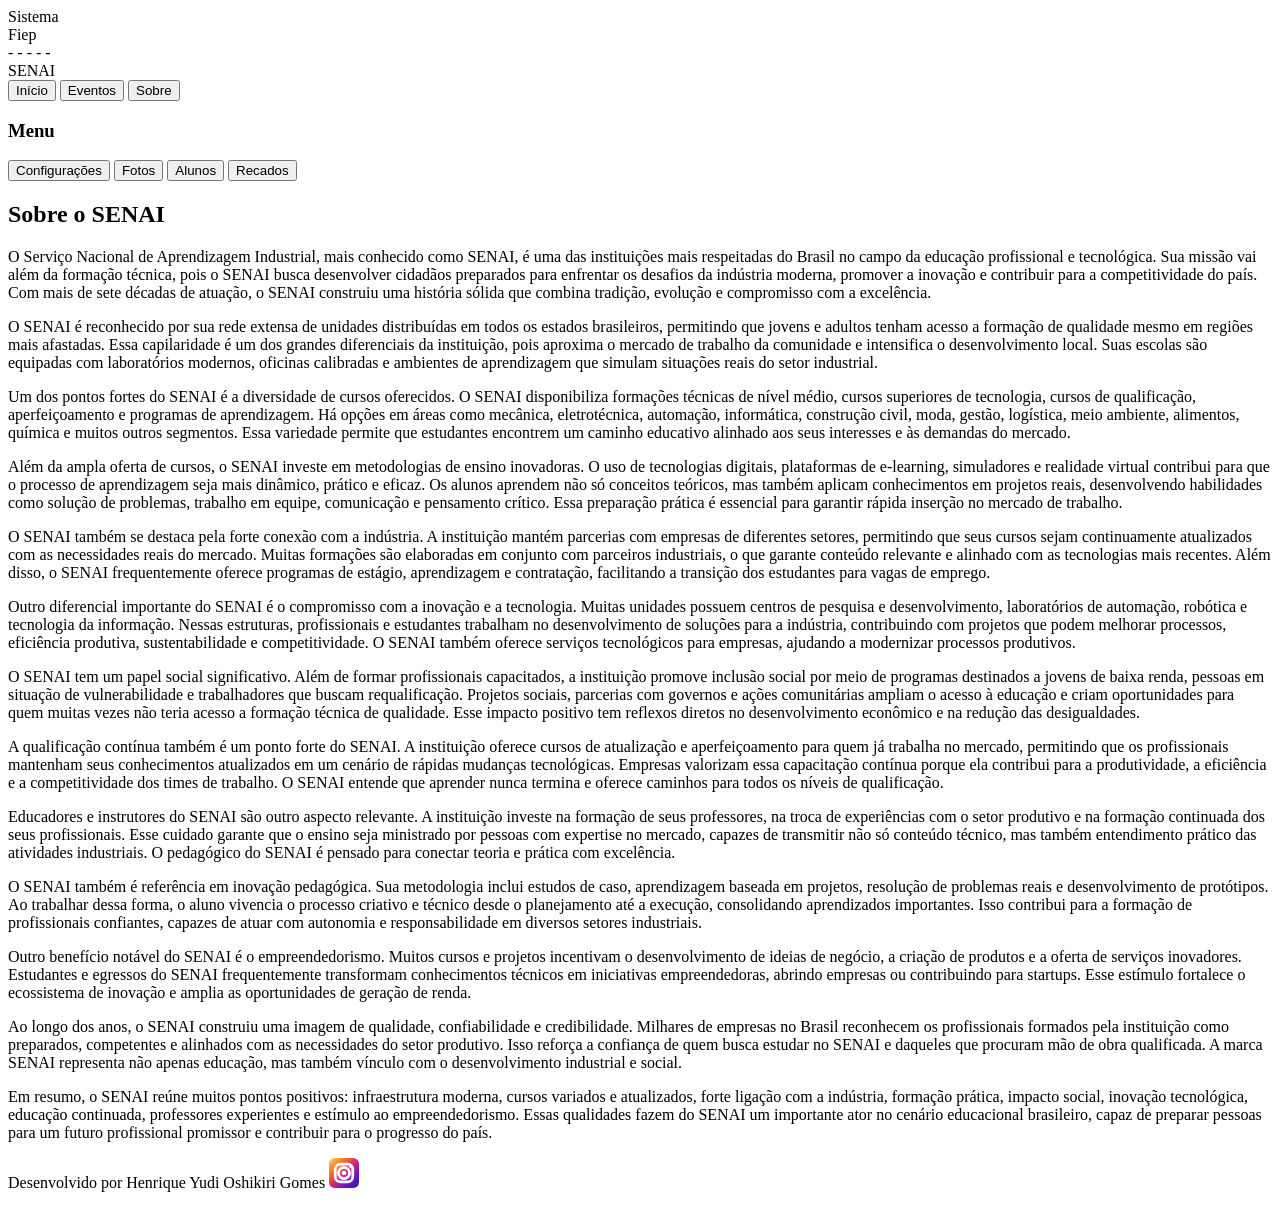
==== index.html @ a62181f9 "1" ====
<!DOCTYPE html>
<html lang="pt-br">
<head>
    <meta charset="UTF-8">
    <meta name="viewport" content="width=device-width, initial-scale=1.0">
    <title>Página SENAI</title>
    <link rel="stylesheet" href="style.css">
    <script src="script.js" defer></script>
</head>
<body>
    <header class="page-header">
        <div class="header-brand">
            <span class="header-title">Sistema<br><span class="header-subtitle">Fiep</span></span>
            <div class="header-lines">
                <span>-</span>
                <span>-</span>
                <span>-</span>
                <span>-</span>
                <span>-</span>
            </div>
            <span class="header-senai">SENAI</span>
        </div>
        <nav class="top-nav">
            <button type="button" onclick="window.location.href='inicio.html'">Início</button>
            <button type="button" onclick="window.location.href='eventos.html'">Eventos</button>
            <button type="button" onclick="window.location.href='sobre.html'">Sobre</button>
        </nav>
    </header>
    <main class="content">
        <aside class="side-menu">
            <div class="menu-card">
                <h3>Menu</h3>
                <button type="button" onclick="window.location.href='configuracoes.html'">Configurações</button>
                <button type="button">Fotos</button>
                <button type="button">Alunos</button>
                <button type="button">Recados</button>
            </div>
        </aside>
        <section class="main-content">
            <h2>Sobre o SENAI</h2>
            <p>O Serviço Nacional de Aprendizagem Industrial, mais conhecido como SENAI, é uma das instituições mais respeitadas do Brasil no campo da educação profissional e tecnológica. Sua missão vai além da formação técnica, pois o SENAI busca desenvolver cidadãos preparados para enfrentar os desafios da indústria moderna, promover a inovação e contribuir para a competitividade do país. Com mais de sete décadas de atuação, o SENAI construiu uma história sólida que combina tradição, evolução e compromisso com a excelência.</p>
            <p>O SENAI é reconhecido por sua rede extensa de unidades distribuídas em todos os estados brasileiros, permitindo que jovens e adultos tenham acesso a formação de qualidade mesmo em regiões mais afastadas. Essa capilaridade é um dos grandes diferenciais da instituição, pois aproxima o mercado de trabalho da comunidade e intensifica o desenvolvimento local. Suas escolas são equipadas com laboratórios modernos, oficinas calibradas e ambientes de aprendizagem que simulam situações reais do setor industrial.</p>
            <p>Um dos pontos fortes do SENAI é a diversidade de cursos oferecidos. O SENAI disponibiliza formações técnicas de nível médio, cursos superiores de tecnologia, cursos de qualificação, aperfeiçoamento e programas de aprendizagem. Há opções em áreas como mecânica, eletrotécnica, automação, informática, construção civil, moda, gestão, logística, meio ambiente, alimentos, química e muitos outros segmentos. Essa variedade permite que estudantes encontrem um caminho educativo alinhado aos seus interesses e às demandas do mercado.</p>
            <p>Além da ampla oferta de cursos, o SENAI investe em metodologias de ensino inovadoras. O uso de tecnologias digitais, plataformas de e-learning, simuladores e realidade virtual contribui para que o processo de aprendizagem seja mais dinâmico, prático e eficaz. Os alunos aprendem não só conceitos teóricos, mas também aplicam conhecimentos em projetos reais, desenvolvendo habilidades como solução de problemas, trabalho em equipe, comunicação e pensamento crítico. Essa preparação prática é essencial para garantir rápida inserção no mercado de trabalho.</p>
            <p>O SENAI também se destaca pela forte conexão com a indústria. A instituição mantém parcerias com empresas de diferentes setores, permitindo que seus cursos sejam continuamente atualizados com as necessidades reais do mercado. Muitas formações são elaboradas em conjunto com parceiros industriais, o que garante conteúdo relevante e alinhado com as tecnologias mais recentes. Além disso, o SENAI frequentemente oferece programas de estágio, aprendizagem e contratação, facilitando a transição dos estudantes para vagas de emprego.</p>
            <p>Outro diferencial importante do SENAI é o compromisso com a inovação e a tecnologia. Muitas unidades possuem centros de pesquisa e desenvolvimento, laboratórios de automação, robótica e tecnologia da informação. Nessas estruturas, profissionais e estudantes trabalham no desenvolvimento de soluções para a indústria, contribuindo com projetos que podem melhorar processos, eficiência produtiva, sustentabilidade e competitividade. O SENAI também oferece serviços tecnológicos para empresas, ajudando a modernizar processos produtivos.</p>
            <p>O SENAI tem um papel social significativo. Além de formar profissionais capacitados, a instituição promove inclusão social por meio de programas destinados a jovens de baixa renda, pessoas em situação de vulnerabilidade e trabalhadores que buscam requalificação. Projetos sociais, parcerias com governos e ações comunitárias ampliam o acesso à educação e criam oportunidades para quem muitas vezes não teria acesso a formação técnica de qualidade. Esse impacto positivo tem reflexos diretos no desenvolvimento econômico e na redução das desigualdades.</p>
            <p>A qualificação contínua também é um ponto forte do SENAI. A instituição oferece cursos de atualização e aperfeiçoamento para quem já trabalha no mercado, permitindo que os profissionais mantenham seus conhecimentos atualizados em um cenário de rápidas mudanças tecnológicas. Empresas valorizam essa capacitação contínua porque ela contribui para a produtividade, a eficiência e a competitividade dos times de trabalho. O SENAI entende que aprender nunca termina e oferece caminhos para todos os níveis de qualificação.</p>
            <p>Educadores e instrutores do SENAI são outro aspecto relevante. A instituição investe na formação de seus professores, na troca de experiências com o setor produtivo e na formação continuada dos seus profissionais. Esse cuidado garante que o ensino seja ministrado por pessoas com expertise no mercado, capazes de transmitir não só conteúdo técnico, mas também entendimento prático das atividades industriais. O pedagógico do SENAI é pensado para conectar teoria e prática com excelência.</p>
            <p>O SENAI também é referência em inovação pedagógica. Sua metodologia inclui estudos de caso, aprendizagem baseada em projetos, resolução de problemas reais e desenvolvimento de protótipos. Ao trabalhar dessa forma, o aluno vivencia o processo criativo e técnico desde o planejamento até a execução, consolidando aprendizados importantes. Isso contribui para a formação de profissionais confiantes, capazes de atuar com autonomia e responsabilidade em diversos setores industriais.</p>
            <p>Outro benefício notável do SENAI é o empreendedorismo. Muitos cursos e projetos incentivam o desenvolvimento de ideias de negócio, a criação de produtos e a oferta de serviços inovadores. Estudantes e egressos do SENAI frequentemente transformam conhecimentos técnicos em iniciativas empreendedoras, abrindo empresas ou contribuindo para startups. Esse estímulo fortalece o ecossistema de inovação e amplia as oportunidades de geração de renda.</p>
            <p>Ao longo dos anos, o SENAI construiu uma imagem de qualidade, confiabilidade e credibilidade. Milhares de empresas no Brasil reconhecem os profissionais formados pela instituição como preparados, competentes e alinhados com as necessidades do setor produtivo. Isso reforça a confiança de quem busca estudar no SENAI e daqueles que procuram mão de obra qualificada. A marca SENAI representa não apenas educação, mas também vínculo com o desenvolvimento industrial e social.</p>
            <p>Em resumo, o SENAI reúne muitos pontos positivos: infraestrutura moderna, cursos variados e atualizados, forte ligação com a indústria, formação prática, impacto social, inovação tecnológica, educação continuada, professores experientes e estímulo ao empreendedorismo. Essas qualidades fazem do SENAI um importante ator no cenário educacional brasileiro, capaz de preparar pessoas para um futuro profissional promissor e contribuir para o progresso do país.</p>
        </section>
    </main>
    <footer>
        <p>Desenvolvido por Henrique Yudi Oshikiri Gomes
            <span class="social-links">
                <a href="#" title="Instagram"><img src="data:image/svg+xml,%3Csvg xmlns='http://www.w3.org/2000/svg' viewBox='0 0 512 512'%3E%3Cdefs%3E%3ClinearGradient id='g' x1='0%25' y1='0%25' x2='100%25' y2='100%25'%3E%3Cstop offset='0%25' stop-color='%23feda75'/%3E%3Cstop offset='25%25' stop-color='%23fa7e1e'/%3E%3Cstop offset='50%25' stop-color='%23d62976'/%3E%3Cstop offset='75%25' stop-color='%236a11cb'/%3E%3Cstop offset='100%25' stop-color='%232a2a72'/%3E%3C/linearGradient%3E%3C/defs%3E%3Crect width='512' height='512' rx='96' fill='url(%23g)'/%3E%3Crect x='106' y='106' width='300' height='300' rx='90' fill='none' stroke='%23fff' stroke-width='48'/%3E%3Ccircle cx='256' cy='256' r='94' fill='none' stroke='%23fff' stroke-width='48'/%3E%3Ccircle cx='256' cy='256' r='40' fill='%23fff'/%3E%3Ccircle cx='370' cy='142' r='28' fill='%23fff'/%3E%3C/svg%3E" alt="Instagram" width="30" height="30"></a>
                <a href="#" title="GitHub"><img src="data:image/svg+xml,%3Csvg xmlns='http://www.w3.org/2000/svg' viewBox='0 0 24 24'%3E%3Cpath fill='%23fff' d='M12 0C5.37 0 0 5.37 0 12c0 5.3 3.44 9.8 8.21 11.39.6.11.82-.26.82-.58 0-.29-.01-1.04-.02-2.05-3.34.73-4.04-1.61-4.04-1.61-.55-1.4-1.35-1.77-1.35-1.77-1.1-.75.08-.74.08-.74 1.22.09 1.86 1.24 1.86 1.24 1.08 1.84 2.83 1.31 3.52 1 .11-.78.42-1.31.76-1.61-2.67-.3-5.47-1.34-5.47-5.97 0-1.32.47-2.39 1.24-3.23-.12-.3-.54-1.52.12-3.17 0 0 1.01-.32 3.3 1.23a11.52 11.52 0 013.01-.4c1.02 0 2.05.14 3.01.4 2.28-1.55 3.29-1.23 3.29-1.23.66 1.65.24 2.87.12 3.17.77.84 1.24 1.91 1.24 3.23 0 4.64-2.81 5.66-5.48 5.96.43.37.81 1.1.81 2.22 0 1.61-.01 2.91-.01 3.31 0 .32.21.7.82.58C20.56 21.8 24 17.3 24 12c0-6.63-5.37-12-12-12z'/%3E%3C/svg%3E" alt="GitHub" width="30" height="30"></a>
            </span>
        </p>
    </footer>
</body>
</html
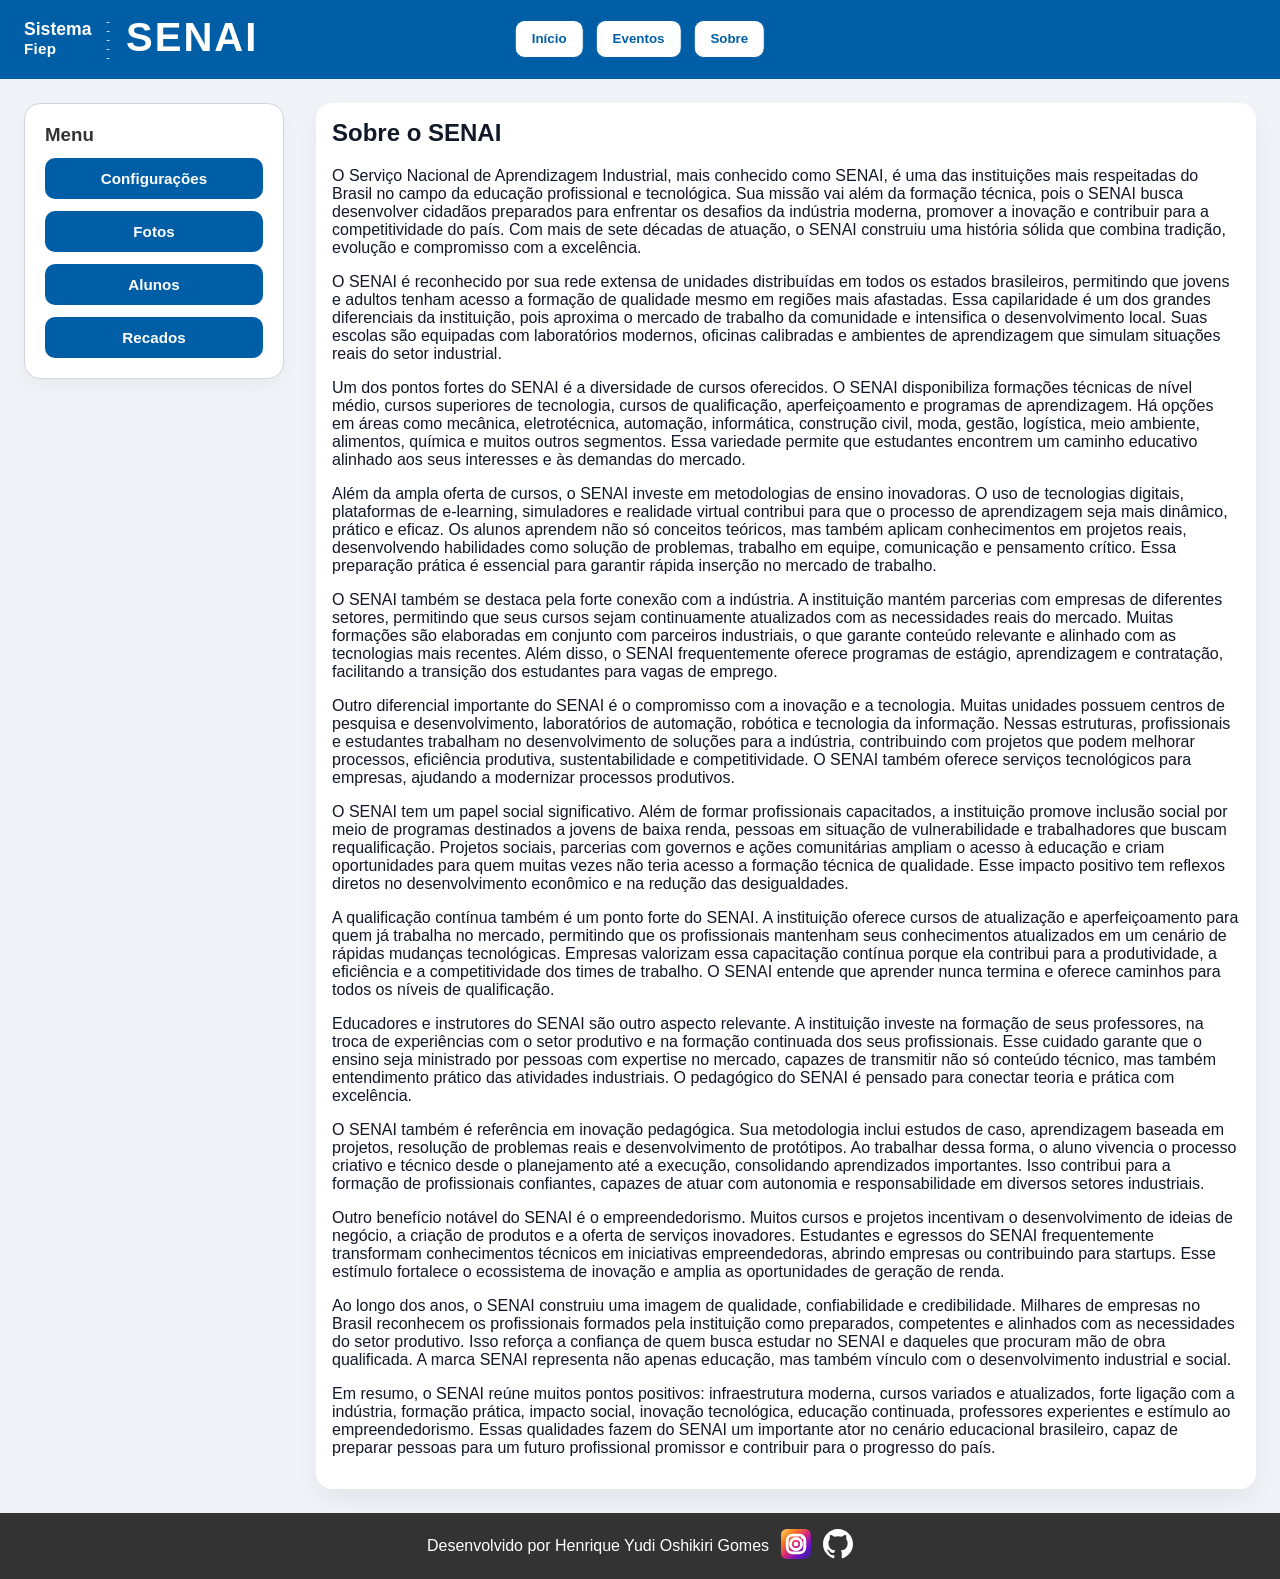
==== commit 720fb57c: "Add files via upload" ====
--- a/index.html
+++ b/index.html
@@ -5,7 +5,6 @@
     <meta name="viewport" content="width=device-width, initial-scale=1.0">
     <title>Página SENAI</title>
     <link rel="stylesheet" href="style.css">
-    <script src="script.js" defer></script>
 </head>
 <body>
     <header class="page-header">
@@ -21,19 +20,19 @@
             <span class="header-senai">SENAI</span>
         </div>
         <nav class="top-nav">
-            <button type="button" onclick="window.location.href='inicio.html'">Início</button>
-            <button type="button" onclick="window.location.href='eventos.html'">Eventos</button>
-            <button type="button" onclick="window.location.href='sobre.html'">Sobre</button>
+            <a href="inicio.html"><button type="button">Início</button></a>
+            <a href="eventos.html"><button type="button">Eventos</button></a>
+            <a href="sobre.html"><button type="button">Sobre</button></a>
         </nav>
     </header>
     <main class="content">
         <aside class="side-menu">
             <div class="menu-card">
                 <h3>Menu</h3>
-                <button type="button" onclick="window.location.href='configuracoes.html'">Configurações</button>
-                <button type="button">Fotos</button>
-                <button type="button">Alunos</button>
-                <button type="button">Recados</button>
+                <a href="configuracoes.html"><button type="button">Configurações</button></a>
+                <a href="fotos.html"><button type="button">Fotos</button></a>
+                <a href="alunos.html"><button type="button">Alunos</button></a>
+                <a href="recados.html"><button type="button">Recados</button></a>
             </div>
         </aside>
         <section class="main-content">
--- a/style.css
+++ b/style.css
@@ -0,0 +1,448 @@
+:root {
+    --bg: #f0f4f8;
+    --page-bg: #ffffff;
+    --card-bg: #ffffff;
+    --text: #111827;
+    --secondary-text: #333333;
+    --border: #d1d5db;
+    --button-bg: #005ea6;
+    --button-hover: #00457d;
+    --footer-bg: #333333;
+    --footer-text: #ffffff;
+    --shadow: 0 12px 24px rgba(15, 23, 42, 0.06);
+}
+
+body {
+    font-family: Arial, sans-serif;
+    margin: 0;
+    padding: 0;
+    display: flex;
+    flex-direction: column;
+    min-height: 100vh;
+    background-color: var(--bg);
+    color: var(--text);
+}
+
+main.content {
+    display: flex;
+    gap: 2rem;
+    flex: 1;
+    padding: 1.5rem;
+}
+
+.page-header {
+    background-color: var(--button-bg);
+    border-bottom: 1px solid var(--button-bg);
+    padding: 1rem 1.5rem;
+    position: relative;
+    display: flex;
+    align-items: center;
+}
+
+.header-title {
+    color: white;
+    font-size: 1.1rem;
+    font-weight: 700;
+    line-height: 1.1;
+    z-index: 1;
+}
+
+.header-subtitle {
+    display: block;
+    color: white;
+    font-size: 0.95rem;
+    font-weight: 700;
+    margin-top: 0.15rem;
+    letter-spacing: 0.02em;
+}
+
+.header-brand {
+    display: flex;
+    align-items: center;
+    gap: 1rem;
+}
+
+.header-lines {
+    display: flex;
+    flex-direction: column;
+    gap: 0.08rem;
+    color: rgba(255, 255, 255, 0.9);
+    font-size: 0.48rem;
+    font-weight: 700;
+    line-height: 1;
+    padding-top: 0.15rem;
+}
+
+.header-lines span {
+    display: block;
+    transform-origin: center;
+    transform: scaleX(1.5);
+}
+
+.header-senai {
+    color: white;
+    font-size: 2.5rem;
+    font-weight: 900;
+    letter-spacing: 0.05em;
+    line-height: 1;
+    margin-top: -0.2rem;
+}
+
+.top-nav {
+    position: absolute;
+    left: 50%;
+    transform: translateX(-50%);
+    display: flex;
+    gap: 0.75rem;
+}
+
+.top-nav button {
+    background-color: #ffffff;
+    border: 1px solid var(--button-bg);
+    border-radius: 10px;
+    color: var(--button-bg);
+    padding: 0.65rem 1rem;
+    font-weight: 700;
+    cursor: pointer;
+    transition: all 0.2s ease;
+}
+
+.top-nav button:hover {
+    background-color: var(--button-bg);
+    color: white;
+}
+
+.main-content {
+    flex: 1;
+    padding: 1rem;
+    background-color: var(--page-bg);
+    border-radius: 16px;
+    box-shadow: var(--shadow);
+}
+
+.hero-section {
+    display: flex;
+    flex-wrap: wrap;
+    align-items: center;
+    gap: 1.5rem;
+}
+
+.hero-text {
+    max-width: 540px;
+}
+
+.hero-eyebrow {
+    display: inline-block;
+    color: var(--button-bg);
+    font-weight: 800;
+    letter-spacing: 0.2em;
+    text-transform: uppercase;
+    margin-bottom: 0.8rem;
+}
+
+.hero-text h2 {
+    margin-top: 0;
+    font-size: 2rem;
+    line-height: 1.1;
+    color: var(--text);
+}
+
+.hero-description {
+    color: var(--secondary-text);
+    font-size: 1rem;
+    line-height: 1.8;
+    margin: 1rem 0;
+}
+
+.hero-highlight {
+    color: var(--text);
+    font-weight: 700;
+    font-size: 1.05rem;
+    margin-bottom: 1rem;
+}
+
+.hero-button {
+    background-color: var(--button-bg);
+    border: none;
+    color: white;
+    padding: 0.9rem 1.4rem;
+    border-radius: 12px;
+    font-size: 0.95rem;
+    font-weight: 700;
+    cursor: pointer;
+}
+
+.hero-button:hover {
+    background-color: var(--button-hover);
+}
+
+.hero-image {
+    flex: 1;
+    min-width: 260px;
+    max-width: 420px;
+}
+
+.hero-image img {
+    width: 100%;
+    display: block;
+    border-radius: 20px;
+    object-fit: cover;
+    height: 100%;
+    box-shadow: var(--shadow);
+}
+
+.events-page-header h2 {
+    margin-top: 0;
+    font-size: 2rem;
+}
+
+.events-page-header p {
+    color: var(--secondary-text);
+    margin: 0.5rem 0 1.5rem;
+    max-width: 720px;
+}
+
+.events-grid {
+    display: grid;
+    grid-template-columns: repeat(auto-fit, minmax(240px, 1fr));
+    gap: 1.25rem;
+}
+
+.event-card {
+    background-color: var(--card-bg);
+    border: 1px solid var(--border);
+    border-radius: 18px;
+    padding: 1.25rem;
+    box-shadow: 0 14px 30px rgba(15, 23, 42, 0.05);
+}
+
+.event-card:hover {
+    transform: translateY(-4px);
+    transition: transform 0.2s ease;
+}
+
+.event-date {
+    display: inline-block;
+    background-color: rgba(37, 99, 235, 0.12);
+    color: var(--button-bg);
+    font-weight: 700;
+    padding: 0.35rem 0.8rem;
+    border-radius: 999px;
+    margin-bottom: 1rem;
+}
+
+.event-card h3 {
+    margin: 0 0 0.85rem;
+}
+
+.event-card p {
+    margin: 0;
+    color: var(--secondary-text);
+    line-height: 1.75;
+}
+
+.main-content h2 {
+    margin-top: 0;
+}
+
+.side-menu {
+    width: 260px;
+}
+
+.menu-card {
+    display: flex;
+    flex-direction: column;
+    gap: 0.75rem;
+    background-color: var(--card-bg);
+    border-radius: 16px;
+    padding: 1.25rem;
+    border: 1px solid var(--border);
+    box-shadow: 0 8px 20px rgba(0, 0, 0, 0.04);
+}
+
+.menu-card h3 {
+    margin-top: 0;
+    margin-bottom: 0;
+    color: var(--secondary-text);
+}
+
+.menu-card a {
+    display: block;
+    width: 100%;
+}
+
+.menu-card button {
+    width: 100%;
+    background-color: var(--button-bg);
+    border: none;
+    border-radius: 10px;
+    color: white;
+    font-size: 0.95rem;
+    font-weight: 700;
+    padding: 0.75rem 0.85rem;
+    cursor: pointer;
+    transition: background-color 0.2s ease;
+}
+
+.menu-card button:hover {
+    background-color: var(--button-hover);
+}
+
+.notification-toggle {
+    margin: 1.25rem 0;
+}
+
+.notification-label {
+    margin: 0 0 0.5rem;
+    font-weight: 700;
+    color: var(--text);
+}
+
+.notification-toggle input {
+    position: absolute;
+    opacity: 0;
+    pointer-events: none;
+}
+
+.toggle-button {
+    display: inline-flex;
+    align-items: center;
+    justify-content: center;
+    min-width: 140px;
+    padding: 0.75rem 1rem;
+    border-radius: 999px;
+    background-color: #9ca3af;
+    color: white;
+    font-weight: 700;
+    border: none;
+    cursor: pointer;
+    transition: background-color 0.2s ease, transform 0.2s ease;
+}
+
+.toggle-button:hover {
+    transform: translateY(-1px);
+}
+
+#notify-toggle:checked + .toggle-button {
+    background-color: var(--button-bg);
+}
+
+.toggle-status::before {
+    content: "Desativado";
+}
+
+#notify-toggle:checked + .toggle-button .toggle-status::before {
+    content: "Ativado";
+}
+
+.settings-grid {
+    display: grid;
+    gap: 1rem;
+    margin-top: 1.5rem;
+    grid-template-columns: repeat(auto-fit, minmax(220px, 1fr));
+}
+
+.settings-card {
+    background-color: var(--card-bg);
+    border: 1px solid var(--border);
+    border-radius: 16px;
+    padding: 1.25rem;
+    box-shadow: var(--shadow);
+}
+
+.settings-card h3 {
+    margin-top: 0;
+    margin-bottom: 0.75rem;
+    color: var(--text);
+}
+
+.settings-card p {
+    margin: 0;
+    color: var(--secondary-text);
+    line-height: 1.7;
+}
+
+footer {
+    background-color: var(--footer-bg);
+    color: var(--footer-text);
+    text-align: center;
+    padding: 1rem;
+}
+
+footer p {
+    display: inline-flex;
+    align-items: center;
+    gap: 0.75rem;
+    margin: 0;
+}
+
+.social-links {
+    display: inline-flex;
+    gap: 0.75rem;
+}
+
+/* Styles for alunos page */
+.alunos-list {
+    display: flex;
+    flex-wrap: wrap;
+    gap: 1rem;
+    list-style: none;
+    padding: 0;
+    justify-content: space-around;
+}
+
+.alunos-list li {
+    background-color: var(--card-bg);
+    border: 1px solid var(--border);
+    border-radius: 8px;
+    padding: 1rem;
+    box-shadow: var(--shadow);
+    flex: 1 1 calc(45% - 1rem);
+    min-width: 250px;
+}
+
+/* Styles for recados page */
+.recados-list {
+    display: flex;
+    flex-direction: column;
+    gap: 1rem;
+}
+
+.recado {
+    background-color: var(--card-bg);
+    border: 1px solid var(--border);
+    border-radius: 8px;
+    padding: 1rem;
+    box-shadow: var(--shadow);
+}
+
+.recado h3 {
+    margin-top: 0;
+    color: var(--primary);
+}
+
+.recado small {
+    color: var(--text-secondary);
+}
+
+.fotos-grid figure {
+    background-color: var(--card-bg);
+    border: 1px solid var(--border);
+    border-radius: 8px;
+    padding: 1rem;
+    box-shadow: var(--shadow);
+    text-align: center;
+}
+
+.fotos-grid img {
+    width: 100%;
+    height: 200px;
+    object-fit: cover;
+    border-radius: 4px;
+    margin-bottom: 0.5rem;
+}
+
+.fotos-grid figcaption {
+    font-weight: bold;
+    color: var(--text);
+}
